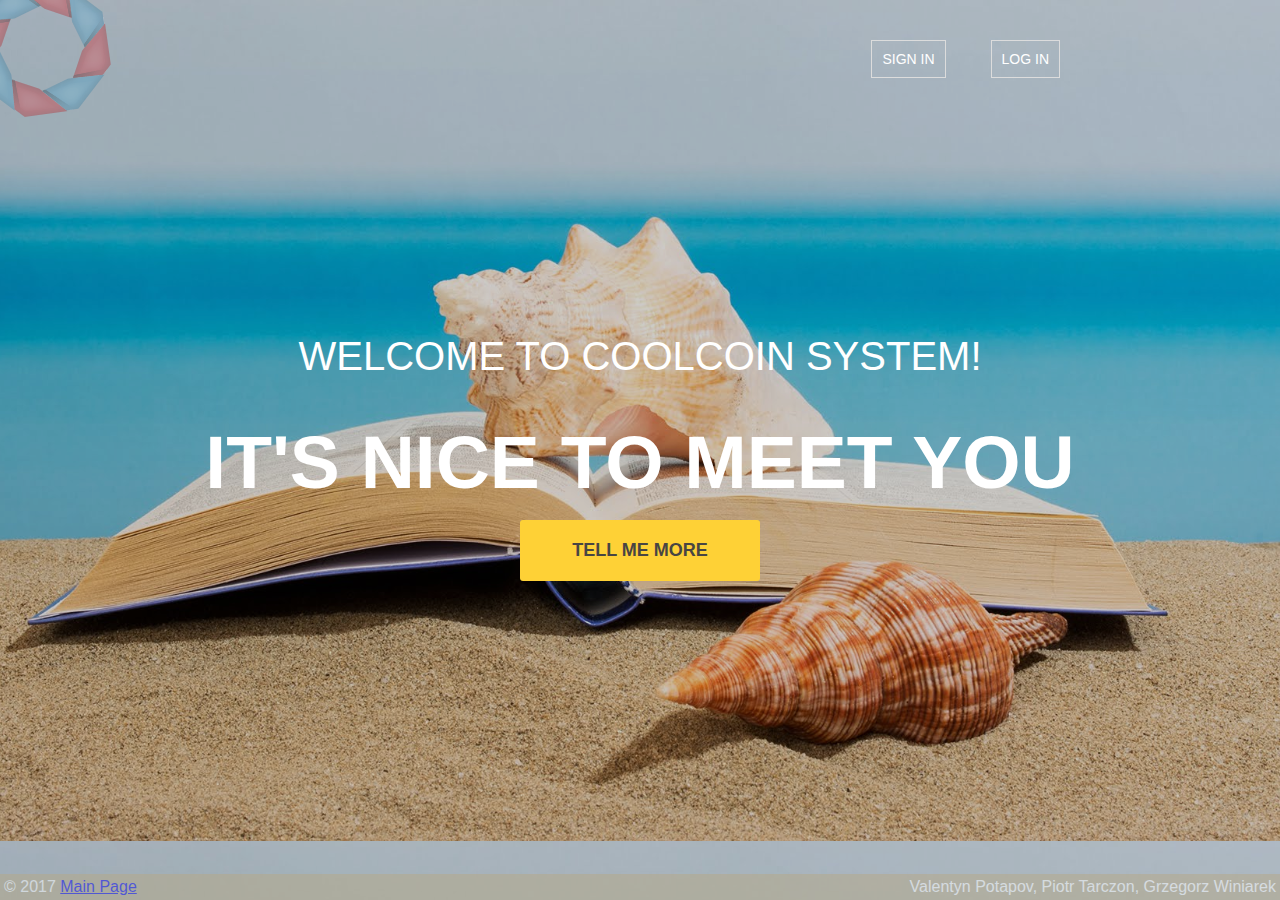
==== site/index.html @ 75483a64 "changes" ====
<!DOCTYPE html>
<html lang="en">
    <head>
            <meta name="viewport" content="width=device-width, initial-scale=1.0">
            <script type="text/javascript"></script>
            <script>
                 function showLogin() { 
                    var loginForm = document.getElementById('hidden');
                    var background = document.getElementById('header');
                    var displaySetting = loginForm.style.display;
                    var loginButton = document.getElementById('LoginButton');



                    if (displaySetting == 'block') { 
                
                    loginForm.style.display = 'none';
                    
                    }
                    else { 
                    
                    document.getElementById('TellMeMoreButton').style.pointerEvents = 'none';
                    document.getElementById('SignInButton').style.pointerEvents = 'none';
                    document.getElementById('LoginButton').style.pointerEvents = 'none';
                    loginForm.style.display = 'block';
                
                    // background.style.background = 'linear-gradient( rgba(0, 0, 0, 0.6), rgba(0, 0, 0, 0.6) ), url("img/maxresdefault.jpg") center top / cover';
                    background.style.opacity = 0.4;
                    }
                }  

                </script>
        <title>
            Сайт
        </title>
        <meta charset="utf-8">
        <link rel="stylesheet" type="text/css" href="css.css">

    </head>



    <body>
     <header id='header'>
         <div class="container" id="main_page">
             <div class="heading clearfix">
                <img src="img/logo.png" alt="" class="logo">
                <nav id="menu">
                    <ul class="menu">
                        <li><a href="login.html" id='SignInButton'>Sign In</a></li>
                        <li><a href="javascript:showLogin();" id="LoginButton">Log In</a>
                        
                    </ul>
                </nav>
            </div>
            <div class="titles">
                <div class="titles-first">
                    <p>
                        Welcome To CoolCoin System!
                    </p>
                </div>
                <h1>
                    It's Nice To Meet You
                </h1>
            </div>
            <a class="button" href='#prices' id="TellMeMoreButton">Tell Me More</a>
         </div>
     </header>

     
        <div class="hidden" id="hidden">
            <div class="login">
            <h1>Login to Coolcoin System</h1>
            <form method="post" action="index.html">
                <p><input type="text" name="login" value="" placeholder="Username or Email"></p>
                <p><input type="password" name="password" value="" placeholder="Password"></p>
                <p class="remember_me">
                <label>
                    <input type="checkbox" name="remember_me" id="remember_me">
                    Remember me on this computer
                </label>
                </p>
                
                <form></form><p class="submit"><input type="submit" name="commit" value="Login" onclick="window.location.href='student.html'"></p>
                
                <button onclick="window.location.href='index.html'">X</button>

            </form>
            </div>
        
            <div class="login-help">
            <p>Forgot your password? <a href="index.html">Click here to reset it</a>.</p>
            </div>
      </div>
    

     <footer>   
        <div id="footer_page">
                <span>&copy; 2017</span>
                <a href="#main_page">Main Page</a>
                <span class="authors">Valentyn Potapov, Piotr Tarczon, Grzegorz Winiarek</span>
                </div>
         </footer>
    </body>
</html>
---- site/css.css ----
body{
    font-family: Arial, Helvetica, sans-serif;
    background:  linear-gradient( rgba(0, 0, 0, 0.2), rgba(0, 0, 0, 0.2) ), url("img/maxresdefault.jpg") center top / cover;
    padding: 0;
    margin: 0;
}

header{

        padding-bottom: 260px;   
       
    }

.container{
    width: 930px;
    margin: 0 auto;
}

div{
    box-sizing: border-box;
}

nav{
    float: right;
    margin-top: 50px;
}

.menu{
    padding: 0;
    margin: 0;
    display: block;
   
}

.menu li{
    float: left;
    display: block;
    margin-right: 45px;
}

.menu li a{
    padding: 10px;
    border: solid 1px #dcdcdc;
    transition: box-shadow 0.3s, border 0.3s;
    color: white;
    text-decoration: none;
    text-transform: uppercase;
    font-size: 14px;
    pointer-events: "";
}

.menu li a:focus{
    border: solid 1px #707070;
    box-shadow: 0 0 5px 1px #969696;
}

.menu li a:hover{
    opacity:0.6;
}


.title{
    padding-top: 115px;
}


.titles-first{
    font-size: 40px;
    color: white;
    text-transform: uppercase;
    text-align: center;
    margin-top: 180px;
}

h1{
    animation: TitlePosition 2s ease-in;
    font-size: 75px;
    color: white;
    text-transform: uppercase;
    text-align: center;
    margin: 15px;
}

@keyframes TitlePosition{
    from {
        opacity: 0;
      }
    
      to {
        opacity: 1;
      }
    }



    .clearfix:after{
        content: '';
        display: table;
        width: 100%;
        clear: both;
    }


    .button{
        background: #fed136;
        color: #484543;
        border-radius: 3px;
        display: block;
        width: 240px;
        padding: 20px 0;
        margin: 0 auto;
        text-decoration: none;
        text-align: center;
        text-transform: uppercase;
        font-weight: bold;
        font-size: 18px;
        pointer-events: "";
        
    }
    
    .button:hover{
        background: #ffffcc;
    }

    #footer_page {
        
            opacity: 0.5;
            margin-top: 200px;
            position: fixed; 
            left: 0; bottom: 0; 
            padding: 4px; 
            background: #b6a886;
             
            color: #fff; 
            width: 100%; 
           }

#footer_page .authors{
    float: right;
}

.heading img{
    opacity: 0.4;
    position: relative;
    float:left;
    right: 210px;
    bottom: 20px;
}

.hidden{
   display: none;
   
}


.login {
    
    position: relative;
    top: -650px;
    margin: 0 auto;
    padding: 20px 20px 20px;
    width: 310px;
    background: white;
    border-radius: 3px;
    
}
.login h1 {
    margin: -20px -20px 21px;
    line-height: 40px;
    font-size: 15px;
    font-weight: bold;
    color: #555;
    text-align: center;
    text-shadow: 0 1px white;
    background: #f3f3f3;
    border-bottom: 1px solid #cfcfcf;
    border-radius: 3px 3px 0 0;
    
}

.login p{
     margin: 20px 0 0; }

.login p:first-child { margin-top: 0; }
  
    input[type=text], input[type=password] { width: 278px; }
  
.login p.remember_me {
    float: left;
    line-height: 31px;
}
.login label {
    font-size: 12px;
    color: #777;
    cursor: pointer;
  }

.login input {
    position: relative;
    bottom: 1px;
    margin-right: 4px;
    vertical-align: middle;
  }
.login  p.submit { text-align: right; 
}

.login-help {
    margin: 20px 0;
    font-size: 11px;
    color: white;
    text-align: center;
    text-shadow: 0 1px #2a85a1;
}
.login a {
      color: #cce7fa;
      text-decoration: none;
  
    }
:-moz-placeholder {
    color: #c9c9c9 !important;
    font-size: 13px;
    }

.login input[type=text], input[type=password] {
    margin: 5px;
    padding: 0 10px;
    width: 200px;
    height: 34px;
    color: #404040;
    background: white;
    border: 1px solid;
    border-color: #c4c4c4 #d1d1d1 #d4d4d4;
    border-radius: 2px;
    outline: 5px solid #eff4f7;
    -moz-outline-radius: 3px;
    
}

.login input[type=submit] {
        padding: 0 19px;
        height: 29px;
        font-size: 12px;
        font-weight: bold;
        color: #527881;
        text-shadow: 0 1px #e3f1f1;
        background: #cde5ef;
        border: 1px solid;
        border-color: #b4ccce #b3c0c8 #9eb9c2;
        border-radius: 16px;
        outline: 0;
}

.login input[type=submit]:hover {
    opacity:0.6;
}

.login button{
    background-color: rgb(196, 152, 77);
    opacity: 0.8;
    position: absolute;
    top: -25px;
    right: -20px;
    padding: 10px;
    border: solid 1px #dcdcdc;
    transition: box-shadow 0.3s, border 0.3s;
    color: white;
    text-decoration: none;
    text-transform: uppercase;
    font-size: 14px;
}

.login button:hover{
    opacity:0.6;
}

.lt-ie9 input[type=text], input[type=password] { 
    line-height: 34px; }
  
.login-help {
    background-color: rgb(196, 152, 77);
    opacity: 0.7;
    margin: 20px 0;
    font-size: 11px;
    color: white;
    text-align: center;
    text-shadow: 0 1px #2a85a1;
    border-radius: 3px;
}
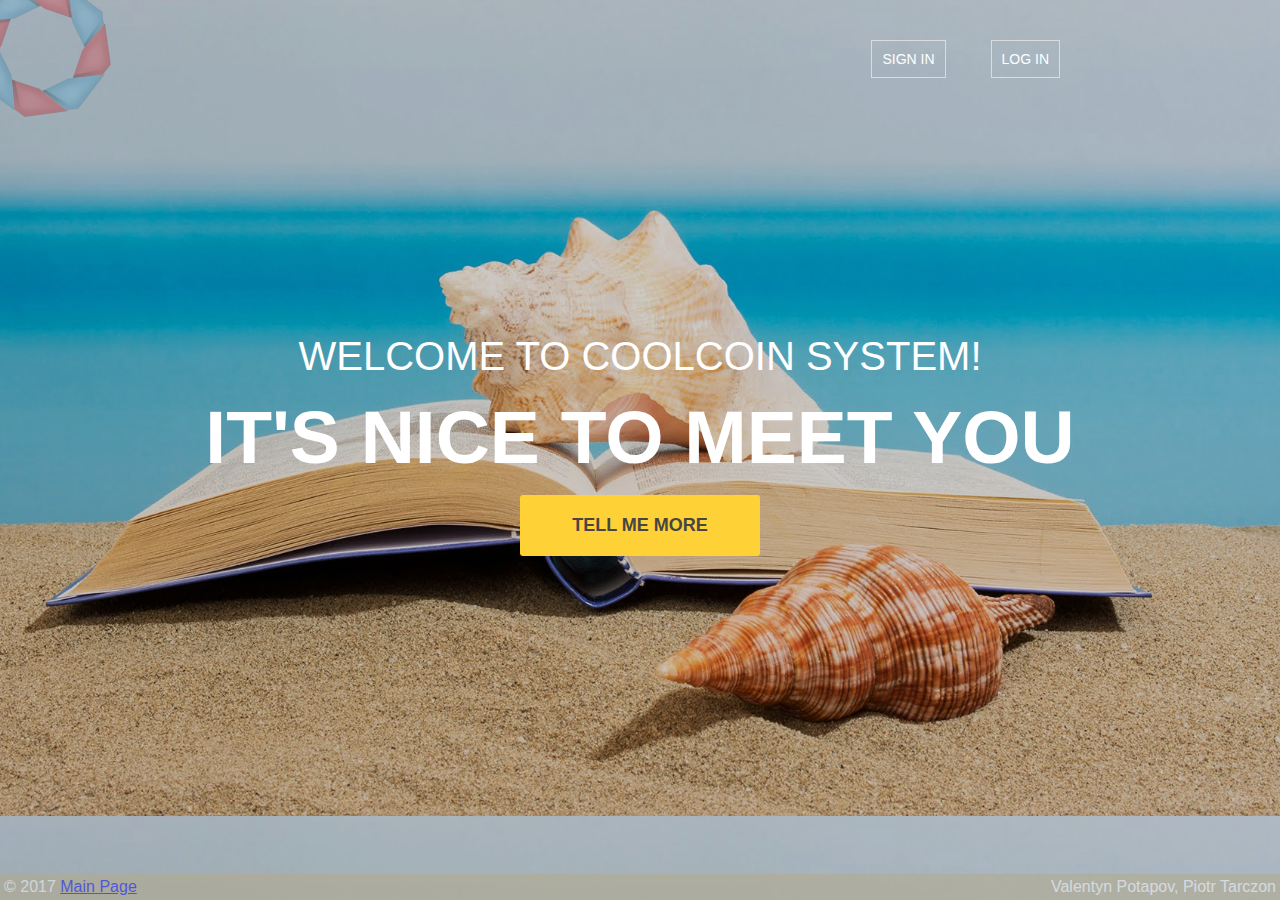
==== commit 719e0adf: "Update footer" ====
--- a/site/index.html
+++ b/site/index.html
@@ -1,7 +1,7 @@
 <!DOCTYPE html>
 <html lang="en">
     <head>
-            <meta name="viewport" content="width=device-width, initial-scale=1.0">
+            <!-- <script src="http://code.jquery.com/jquery-1.11.0.min.js"></script> -->
             <script type="text/javascript"></script>
             <script>
                  function showLogin() { 
@@ -26,6 +26,8 @@
                 
                     // background.style.background = 'linear-gradient( rgba(0, 0, 0, 0.6), rgba(0, 0, 0, 0.6) ), url("img/maxresdefault.jpg") center top / cover';
                     background.style.opacity = 0.4;
+                    
+                
                     }
                 }  
 
@@ -37,9 +39,6 @@
         <link rel="stylesheet" type="text/css" href="css.css">
 
     </head>
-
-
-
     <body>
      <header id='header'>
          <div class="container" id="main_page">
@@ -55,9 +54,7 @@
             </div>
             <div class="titles">
                 <div class="titles-first">
-                    <p>
-                        Welcome To CoolCoin System!
-                    </p>
+                    Welcome To CoolCoin System!
                 </div>
                 <h1>
                     It's Nice To Meet You
@@ -80,11 +77,8 @@
                     Remember me on this computer
                 </label>
                 </p>
-                
-                <form></form><p class="submit"><input type="submit" name="commit" value="Login" onclick="window.location.href='student.html'"></p>
-                
-                <button onclick="window.location.href='index.html'">X</button>
-
+                <p class="submit"><input type="submit" name="commit" value="Login"></p>
+                <button>X</button>
             </form>
             </div>
         
@@ -92,14 +86,13 @@
             <p>Forgot your password? <a href="index.html">Click here to reset it</a>.</p>
             </div>
       </div>
-    
 
-     <footer>   
-        <div id="footer_page">
+        <footer>   
+            <div id="footer_page">
                 <span>&copy; 2017</span>
                 <a href="#main_page">Main Page</a>
-                <span class="authors">Valentyn Potapov, Piotr Tarczon, Grzegorz Winiarek</span>
-                </div>
-         </footer>
+                <span class="authors">Valentyn Potapov, Piotr Tarczon</span>
+            </div>
+        </footer>
     </body>
 </html>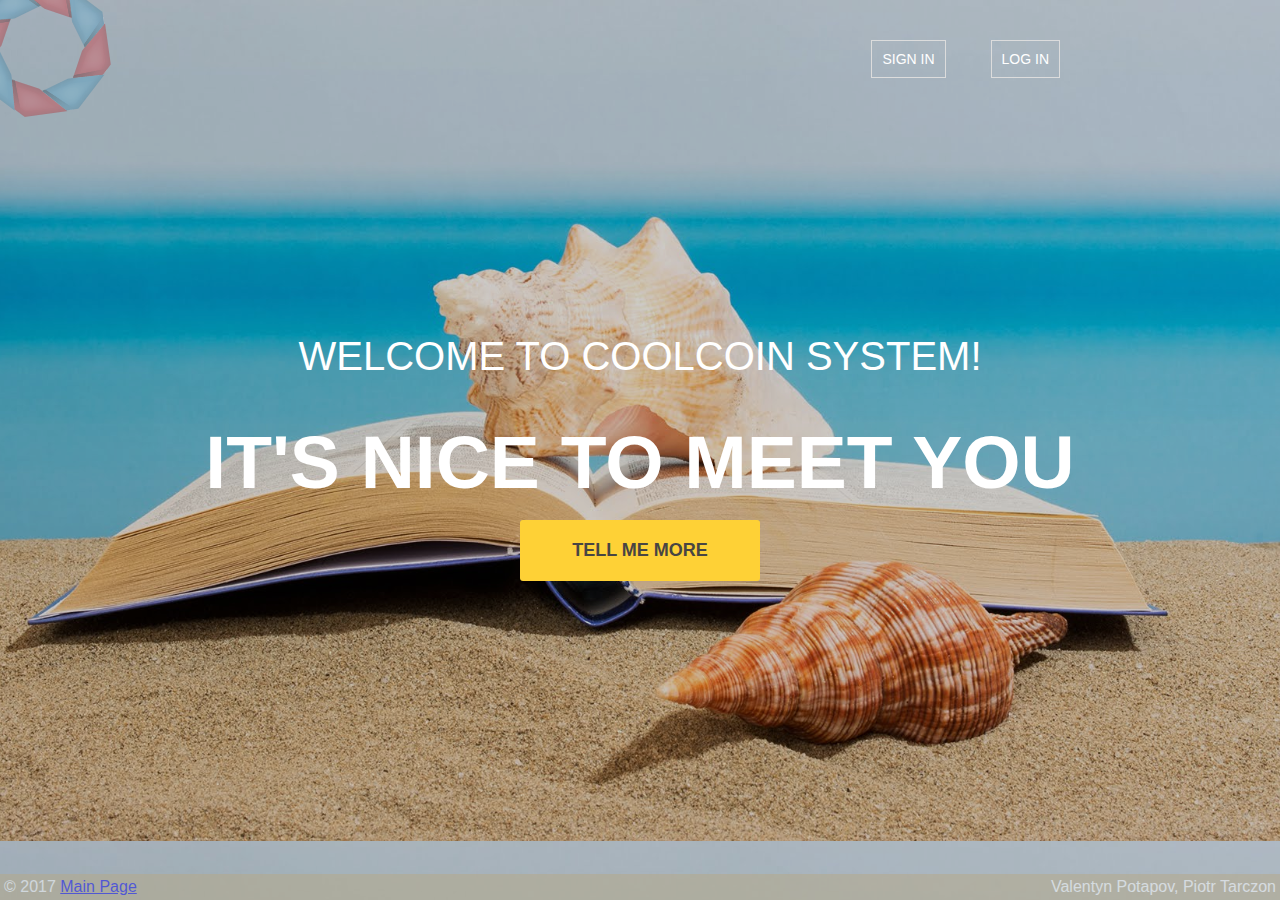
==== commit d646ef76: "Resolve conflicts" ====
--- a/site/index.html
+++ b/site/index.html
@@ -1,7 +1,7 @@
 <!DOCTYPE html>
 <html lang="en">
     <head>
-            <!-- <script src="http://code.jquery.com/jquery-1.11.0.min.js"></script> -->
+            <meta name="viewport" content="width=device-width, initial-scale=1.0">
             <script type="text/javascript"></script>
             <script>
                  function showLogin() { 
@@ -26,8 +26,7 @@
                 
                     // background.style.background = 'linear-gradient( rgba(0, 0, 0, 0.6), rgba(0, 0, 0, 0.6) ), url("img/maxresdefault.jpg") center top / cover';
                     background.style.opacity = 0.4;
-                    
-                
+
                     }
                 }  
 
@@ -39,6 +38,9 @@
         <link rel="stylesheet" type="text/css" href="css.css">
 
     </head>
+
+
+
     <body>
      <header id='header'>
          <div class="container" id="main_page">
@@ -54,7 +56,9 @@
             </div>
             <div class="titles">
                 <div class="titles-first">
-                    Welcome To CoolCoin System!
+                    <p>
+                        Welcome To CoolCoin System!
+                    </p>
                 </div>
                 <h1>
                     It's Nice To Meet You
@@ -77,8 +81,11 @@
                     Remember me on this computer
                 </label>
                 </p>
-                <p class="submit"><input type="submit" name="commit" value="Login"></p>
-                <button>X</button>
+                
+                <form></form><p class="submit"><input type="submit" name="commit" value="Login" onclick="window.location.href='student.html'"></p>
+                
+                <button onclick="window.location.href='index.html'">X</button>
+
             </form>
             </div>
         
--- a/site/css.css
+++ b/site/css.css
@@ -149,7 +149,6 @@
 
 .hidden{
    display: none;
-   
 }
 
 
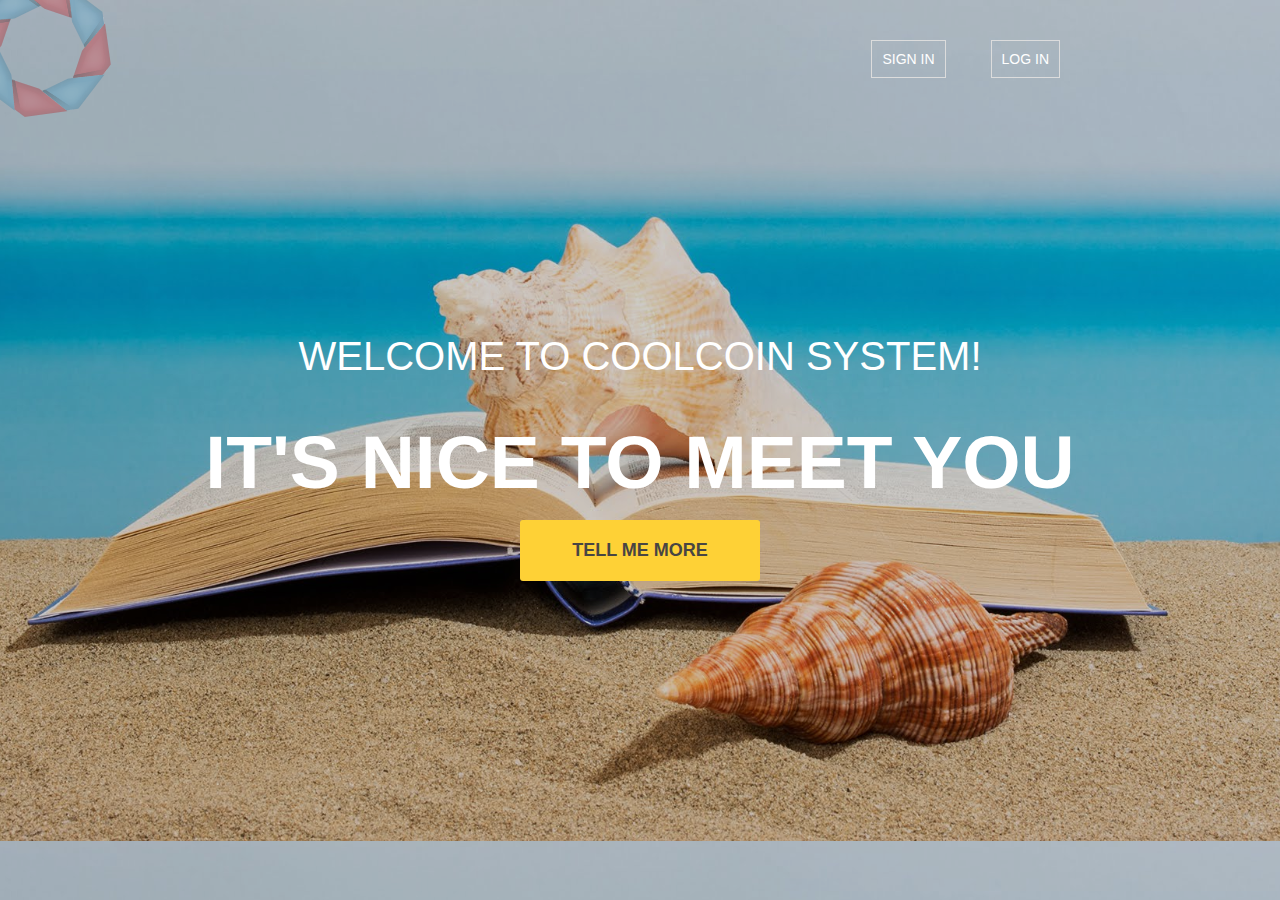
==== commit 3b569932: "update login button" ====
--- a/site/index.html
+++ b/site/index.html
@@ -87,19 +87,20 @@
                 <button onclick="window.location.href='index.html'">X</button>
 
             </form>
-            </div>
+            
         
             <div class="login-help">
             <p>Forgot your password? <a href="index.html">Click here to reset it</a>.</p>
             </div>
-      </div>
+      
+    
 
-        <footer>   
-            <div id="footer_page">
+     <footer>   
+        <div id="footer_page">
                 <span>&copy; 2017</span>
                 <a href="#main_page">Main Page</a>
-                <span class="authors">Valentyn Potapov, Piotr Tarczon</span>
-            </div>
-        </footer>
+                <span class="authors">Valentyn Potapov, Piotr Tarczon, Grzegorz Winiarek</span>
+                </div>
+         </footer>
     </body>
 </html>--- a/site/css.css
+++ b/site/css.css
@@ -149,6 +149,7 @@
 
 .hidden{
    display: none;
+   
 }
 
 
@@ -204,11 +205,13 @@
 }
 
 .login-help {
+    position: relative;
     margin: 20px 0;
     font-size: 11px;
     color: white;
     text-align: center;
     text-shadow: 0 1px #2a85a1;
+    margin-bottom: 100px;
 }
 .login a {
       color: #cce7fa;
@@ -236,18 +239,21 @@
 }
 
 .login input[type=submit] {
-        padding: 0 19px;
-        height: 29px;
-        font-size: 12px;
-        font-weight: bold;
-        color: #527881;
-        text-shadow: 0 1px #e3f1f1;
-        background: #cde5ef;
-        border: 1px solid;
-        border-color: #b4ccce #b3c0c8 #9eb9c2;
-        border-radius: 16px;
-        outline: 0;
-}
+    padding: 0 18px;
+    height: 29px;
+    font-size: 12px;
+    font-weight: bold;
+    color: #527881;
+    text-shadow: 0 1px #e3f1f1;
+    background: #cde5ef;
+    border: 1px solid;
+    border-color: #b4ccce #b3c0c8 #9eb9c2;
+    border-radius: 16px;
+    outline: 0;
+    margin-right: -10px;
+}
+
+
 
 .login input[type=submit]:hover {
     opacity:0.6;
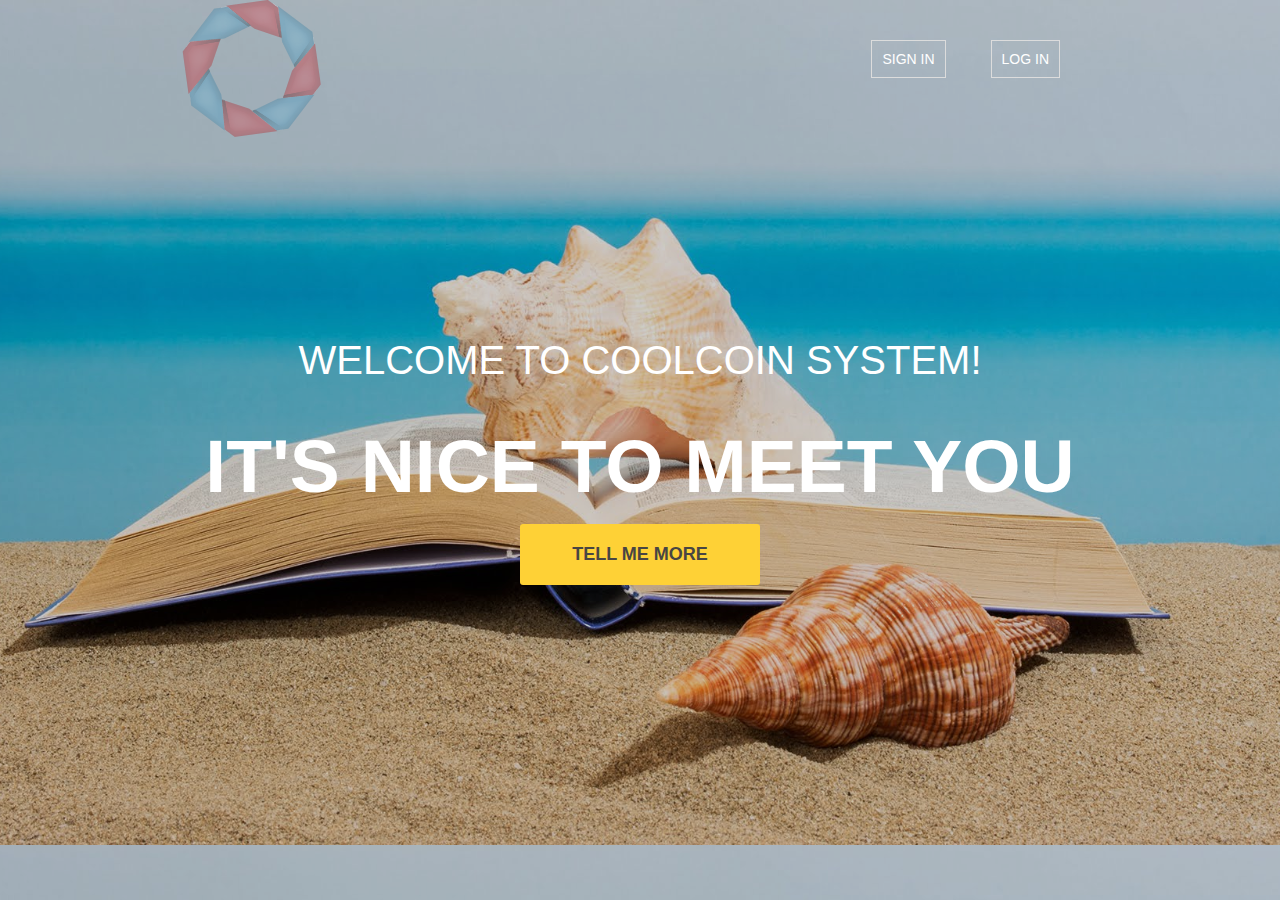
==== commit f7644264: "Update menubar in account site and change css.css to index.css file" ====
--- a/site/index.html
+++ b/site/index.html
@@ -24,7 +24,6 @@
                     document.getElementById('LoginButton').style.pointerEvents = 'none';
                     loginForm.style.display = 'block';
                 
-                    // background.style.background = 'linear-gradient( rgba(0, 0, 0, 0.6), rgba(0, 0, 0, 0.6) ), url("img/maxresdefault.jpg") center top / cover';
                     background.style.opacity = 0.4;
 
                     }
@@ -32,10 +31,10 @@
 
                 </script>
         <title>
-            Сайт
+            Welcome in CoolCoin
         </title>
         <meta charset="utf-8">
-        <link rel="stylesheet" type="text/css" href="css.css">
+        <link rel="stylesheet" type="text/css" href="index.css">
 
     </head>
 
@@ -45,7 +44,7 @@
      <header id='header'>
          <div class="container" id="main_page">
              <div class="heading clearfix">
-                <img src="img/logo.png" alt="" class="logo">
+                <img src="img/logo.png" class="logo">
                 <nav id="menu">
                     <ul class="menu">
                         <li><a href="login.html" id='SignInButton'>Sign In</a></li>
@@ -82,7 +81,7 @@
                 </label>
                 </p>
                 
-                <form></form><p class="submit"><input type="submit" name="commit" value="Login" onclick="window.location.href='student.html'"></p>
+                <form></form><p class="submit"><input type="submit" name="commit" value="Login" onclick="window.location.href='account.html'"></p>
                 
                 <button onclick="window.location.href='index.html'">X</button>
 
@@ -92,15 +91,14 @@
             <div class="login-help">
             <p>Forgot your password? <a href="index.html">Click here to reset it</a>.</p>
             </div>
-      
-    
+      </div>
 
-     <footer>   
-        <div id="footer_page">
+        <footer>   
+            <div id="footer_page">
                 <span>&copy; 2017</span>
                 <a href="#main_page">Main Page</a>
-                <span class="authors">Valentyn Potapov, Piotr Tarczon, Grzegorz Winiarek</span>
-                </div>
-         </footer>
+                <span class="authors">Valentyn Potapov, Piotr Tarczon</span>
+            </div>
+        </footer>
     </body>
 </html>--- a/site/index.css
+++ b/site/index.css
@@ -0,0 +1,290 @@
+body{
+    font-family: Arial, Helvetica, sans-serif;
+    background:  linear-gradient( rgba(0, 0, 0, 0.2), rgba(0, 0, 0, 0.2) ), url("img/maxresdefault.jpg") center top / cover;
+    padding: 0;
+    margin: 0;
+}
+
+header{
+
+        padding-bottom: 260px;   
+       
+    }
+
+.container{
+    width: 930px;
+    margin: 0 auto;
+}
+
+div{
+    box-sizing: border-box;
+}
+
+nav{
+    float: right;
+    margin-top: 50px;
+}
+
+.menu{
+    padding: 0;
+    margin: 0;
+    display: block;
+   
+}
+
+.menu li{
+    float: left;
+    display: block;
+    margin-right: 45px;
+}
+
+.menu li a{
+    padding: 10px;
+    border: solid 1px #dcdcdc;
+    transition: box-shadow 0.3s, border 0.3s;
+    color: white;
+    text-decoration: none;
+    text-transform: uppercase;
+    font-size: 14px;
+    pointer-events: "";
+}
+
+.menu li a:focus{
+    border: solid 1px #707070;
+    box-shadow: 0 0 5px 1px #969696;
+}
+
+.menu li a:hover{
+    opacity:0.6;
+}
+
+
+.title{
+    padding-top: 115px;
+}
+
+
+.titles-first{
+    font-size: 40px;
+    color: white;
+    text-transform: uppercase;
+    text-align: center;
+    margin-top: 180px;
+}
+
+h1{
+    animation: TitlePosition 2s ease-in;
+    font-size: 75px;
+    color: white;
+    text-transform: uppercase;
+    text-align: center;
+    margin: 15px;
+}
+
+@keyframes TitlePosition{
+    from {
+        opacity: 0;
+      }
+    
+      to {
+        opacity: 1;
+      }
+    }
+
+
+
+    .clearfix:after{
+        content: '';
+        display: table;
+        width: 100%;
+        clear: both;
+    }
+
+
+    .button{
+        background: #fed136;
+        color: #484543;
+        border-radius: 3px;
+        display: block;
+        width: 240px;
+        padding: 20px 0;
+        margin: 0 auto;
+        text-decoration: none;
+        text-align: center;
+        text-transform: uppercase;
+        font-weight: bold;
+        font-size: 18px;
+        pointer-events: "";
+        
+    }
+    
+    .button:hover{
+        background: #ffffcc;
+    }
+
+    #footer_page {
+        
+            opacity: 0.5;
+            margin-top: 200px;
+            position: fixed; 
+            left: 0; bottom: 0; 
+            padding: 4px; 
+            background: #b6a886;
+             
+            color: #fff; 
+            width: 100%; 
+           }
+
+#footer_page .authors{
+    float: right;
+}
+
+.heading img{
+    opacity: 0.4;
+    right: 210px;
+    bottom: 20px;
+}
+
+.hidden{
+   display: none;
+}
+
+
+.login {
+    
+    position: relative;
+    top: -650px;
+    margin: 0 auto;
+    padding: 20px 20px 20px;
+    width: 310px;
+    background: white;
+    border-radius: 3px;
+    
+}
+.login h1 {
+    margin: -20px -20px 21px;
+    line-height: 40px;
+    font-size: 15px;
+    font-weight: bold;
+    color: #555;
+    text-align: center;
+    text-shadow: 0 1px white;
+    background: #f3f3f3;
+    border-bottom: 1px solid #cfcfcf;
+    border-radius: 3px 3px 0 0;
+    
+}
+
+.login p{
+     margin: 20px 0 0; }
+
+.login p:first-child { margin-top: 0; }
+  
+    input[type=text], input[type=password] { width: 278px; }
+  
+.login p.remember_me {
+    float: left;
+    line-height: 31px;
+}
+.login label {
+    font-size: 12px;
+    color: #777;
+    cursor: pointer;
+  }
+
+.login input {
+    position: relative;
+    bottom: 1px;
+    margin-right: 4px;
+    vertical-align: middle;
+  }
+.login  p.submit { text-align: right; 
+}
+
+.login-help {
+    position: relative;
+    margin: 20px 0;
+    font-size: 11px;
+    color: white;
+    text-align: center;
+    text-shadow: 0 1px #2a85a1;
+    margin-bottom: 100px;
+}
+.login a {
+      color: #cce7fa;
+      text-decoration: none;
+  
+    }
+:-moz-placeholder {
+    color: #c9c9c9 !important;
+    font-size: 13px;
+    }
+
+.login input[type=text], input[type=password] {
+    margin: 5px;
+    padding: 0 10px;
+    width: 200px;
+    height: 34px;
+    color: #404040;
+    background: white;
+    border: 1px solid;
+    border-color: #c4c4c4 #d1d1d1 #d4d4d4;
+    border-radius: 2px;
+    outline: 5px solid #eff4f7;
+    -moz-outline-radius: 3px;
+    
+}
+
+.login input[type=submit] {
+    padding: 0 18px;
+    height: 29px;
+    font-size: 12px;
+    font-weight: bold;
+    color: #527881;
+    text-shadow: 0 1px #e3f1f1;
+    background: #cde5ef;
+    border: 1px solid;
+    border-color: #b4ccce #b3c0c8 #9eb9c2;
+    border-radius: 16px;
+    outline: 0;
+    margin-right: -10px;
+}
+
+
+
+.login input[type=submit]:hover {
+    opacity:0.6;
+}
+
+.login button{
+    background-color: rgb(196, 152, 77);
+    opacity: 0.8;
+    position: absolute;
+    top: -25px;
+    right: -20px;
+    padding: 10px;
+    border: solid 1px #dcdcdc;
+    transition: box-shadow 0.3s, border 0.3s;
+    color: white;
+    text-decoration: none;
+    text-transform: uppercase;
+    font-size: 14px;
+}
+
+.login button:hover{
+    opacity:0.6;
+}
+
+.lt-ie9 input[type=text], input[type=password] { 
+    line-height: 34px; }
+  
+.login-help {
+    background-color: rgb(196, 152, 77);
+    opacity: 0.7;
+    margin: 20px 0;
+    font-size: 11px;
+    color: white;
+    text-align: center;
+    text-shadow: 0 1px #2a85a1;
+    border-radius: 3px;
+}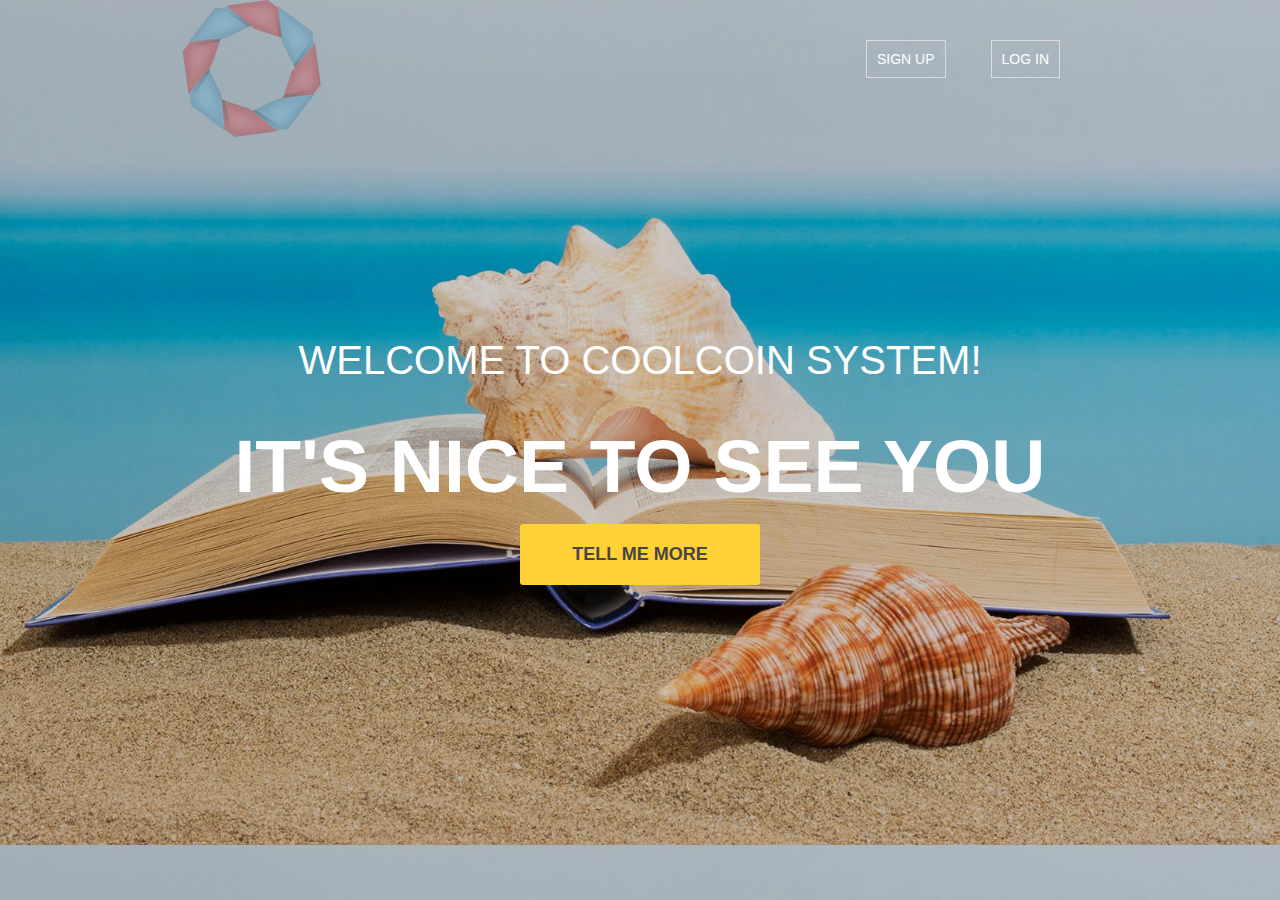
==== commit 31b9d3b4: "Change Sign In for Sing Up buttons" ====
--- a/site/index.html
+++ b/site/index.html
@@ -47,7 +47,7 @@
                 <img src="img/logo.png" class="logo">
                 <nav id="menu">
                     <ul class="menu">
-                        <li><a href="login.html" id='SignInButton'>Sign In</a></li>
+                        <li><a href="login.html" id='SignInButton'>Sign Up</a></li>
                         <li><a href="javascript:showLogin();" id="LoginButton">Log In</a>
                         
                     </ul>
@@ -60,10 +60,10 @@
                     </p>
                 </div>
                 <h1>
-                    It's Nice To Meet You
+                    It's Nice To See You
                 </h1>
             </div>
-            <a class="button" href='#prices' id="TellMeMoreButton">Tell Me More</a>
+            <a class="button" href='https://codecool.pl/' target="_blank" id="TellMeMoreButton">Tell Me More</a>
          </div>
      </header>
 
